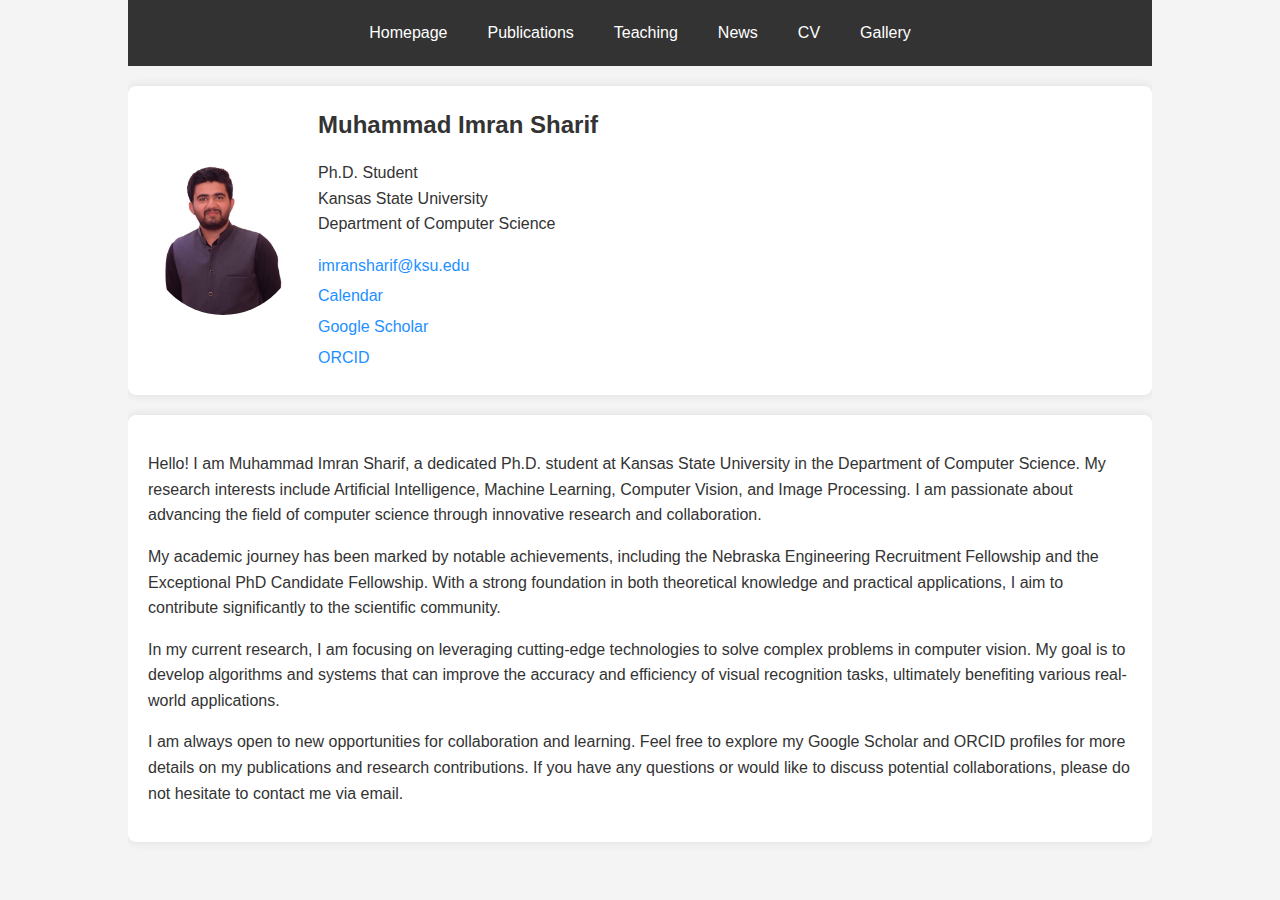
==== index.html @ 2519345f "Update index.html" ====
<!DOCTYPE html>
<html lang="en">
<head>
    <meta charset="UTF-8">
    <title>Muhammad Imran Sharif</title>
    <style>
        body {
            font-family: Arial, sans-serif;
            line-height: 1.6;
            margin: 0;
            padding: 0;
            background-color: #f4f4f4;
            color: #333;
        }
        .container {
            width: 80%;
            margin: auto;
            overflow: hidden;
        }
        header {
            text-align: center;
            padding: 20px;
        }
        nav {
            display: flex;
            justify-content: center;
            background: #333;
            color: white;
            padding: 10px;
        }
        nav a {
            color: white;
            text-decoration: none;
            padding: 10px 20px;
        }
        nav a:hover {
            background: #575757;
        }
        .profile-section {
            display: flex;
            align-items: center;
            background: #fff;
            padding: 20px;
            margin: 20px 0;
            border-radius: 8px;
            box-shadow: 0 0 10px rgba(0, 0, 0, 0.1);
        }
        .profile-img {
            border-radius: 50%;
            width: 150px;
            height: 150px;
            object-fit: cover;
            margin-right: 20px;
        }
        .profile-details {
            flex: 1;
        }
        .profile-details h2 {
            margin: 0;
        }
        .contact-info {
            list-style: none;
            padding: 0;
            margin: 10px 0 0;
        }
        .contact-info li {
            margin: 5px 0;
        }
        .contact-info a {
            color: #1e90ff;
            text-decoration: none;
        }
        .content {
            background: #fff;
            padding: 20px;
            margin: 20px 0;
            border-radius: 8px;
            box-shadow: 0 0 10px rgba(0, 0, 0, 0.1);
        }
    </style>
</head>
<body>
    <div class="container">
        <nav>
            <a href="index.html">Homepage</a>
            <a href="publications.html">Publications</a>
            <a href="teaching.html">Teaching</a>
            <a href="news.html">News</a>
            <a href="cv.html">CV</a>
            <a href="gallery.html">Gallery</a>
        </nav>
        <div class="profile-section">
            <!-- Ensure the image path is correct -->
            <img src="image.png" alt="Profile Picture" class="profile-img">
            <div class="profile-details">
                <h2>Muhammad Imran Sharif</h2>
                <p>Ph.D. Student<br>Kansas State University<br>Department of Computer Science</p>
                <ul class="contact-info">
                    <li><a href="mailto:imransharif@ksu.edu">imransharif@ksu.edu</a></li>
                    <li><a href="calendar-link">Calendar</a></li>
                    <li><a href="https://scholar.google.com/citations?user=hd8iAGoAA">Google Scholar</a></li>
                    <li><a href="https://orcid.org/my-orcid?orcid=0000-0002-4786-6579">ORCID</a></li>
                </ul>
            </div>
        </div>
        <div class="content">
            <p>Hello! I am Muhammad Imran Sharif, a dedicated Ph.D. student at Kansas State University in the Department of Computer Science. My research interests include Artificial Intelligence, Machine Learning, Computer Vision, and Image Processing. I am passionate about advancing the field of computer science through innovative research and collaboration.</p>
            <p>My academic journey has been marked by notable achievements, including the Nebraska Engineering Recruitment Fellowship and the Exceptional PhD Candidate Fellowship. With a strong foundation in both theoretical knowledge and practical applications, I aim to contribute significantly to the scientific community.</p>
            <p>In my current research, I am focusing on leveraging cutting-edge technologies to solve complex problems in computer vision. My goal is to develop algorithms and systems that can improve the accuracy and efficiency of visual recognition tasks, ultimately benefiting various real-world applications.</p>
            <p>I am always open to new opportunities for collaboration and learning. Feel free to explore my Google Scholar and ORCID profiles for more details on my publications and research contributions. If you have any questions or would like to discuss potential collaborations, please do not hesitate to contact me via email.</p>
        </div>
    </div>
</body>
</html>
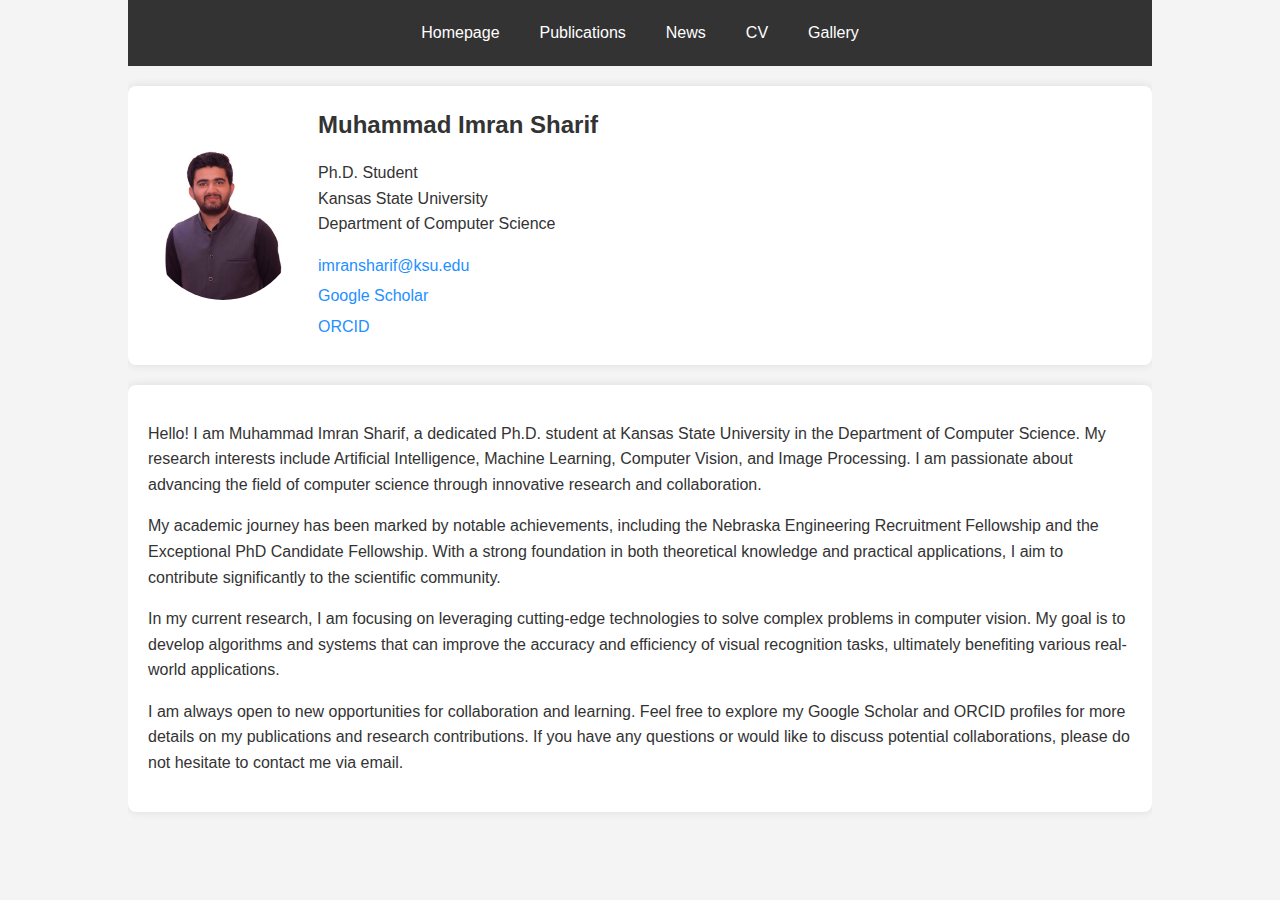
==== commit b0b4c2ee: "Update index.html" ====
--- a/index.html
+++ b/index.html
@@ -84,21 +84,18 @@
         <nav>
             <a href="index.html">Homepage</a>
             <a href="publications.html">Publications</a>
-            <a href="teaching.html">Teaching</a>
             <a href="news.html">News</a>
             <a href="cv.html">CV</a>
             <a href="gallery.html">Gallery</a>
         </nav>
         <div class="profile-section">
-            <!-- Ensure the image path is correct -->
             <img src="image.png" alt="Profile Picture" class="profile-img">
             <div class="profile-details">
                 <h2>Muhammad Imran Sharif</h2>
                 <p>Ph.D. Student<br>Kansas State University<br>Department of Computer Science</p>
                 <ul class="contact-info">
                     <li><a href="mailto:imransharif@ksu.edu">imransharif@ksu.edu</a></li>
-                    <li><a href="calendar-link">Calendar</a></li>
-                    <li><a href="https://scholar.google.com/citations?user=hd8iAGoAA">Google Scholar</a></li>
+                    <li><a href="https://scholar.google.com/citations?user=hd8iAGoAAAAJ&hl=en&oi=ao">Google Scholar</a></li>
                     <li><a href="https://orcid.org/my-orcid?orcid=0000-0002-4786-6579">ORCID</a></li>
                 </ul>
             </div>
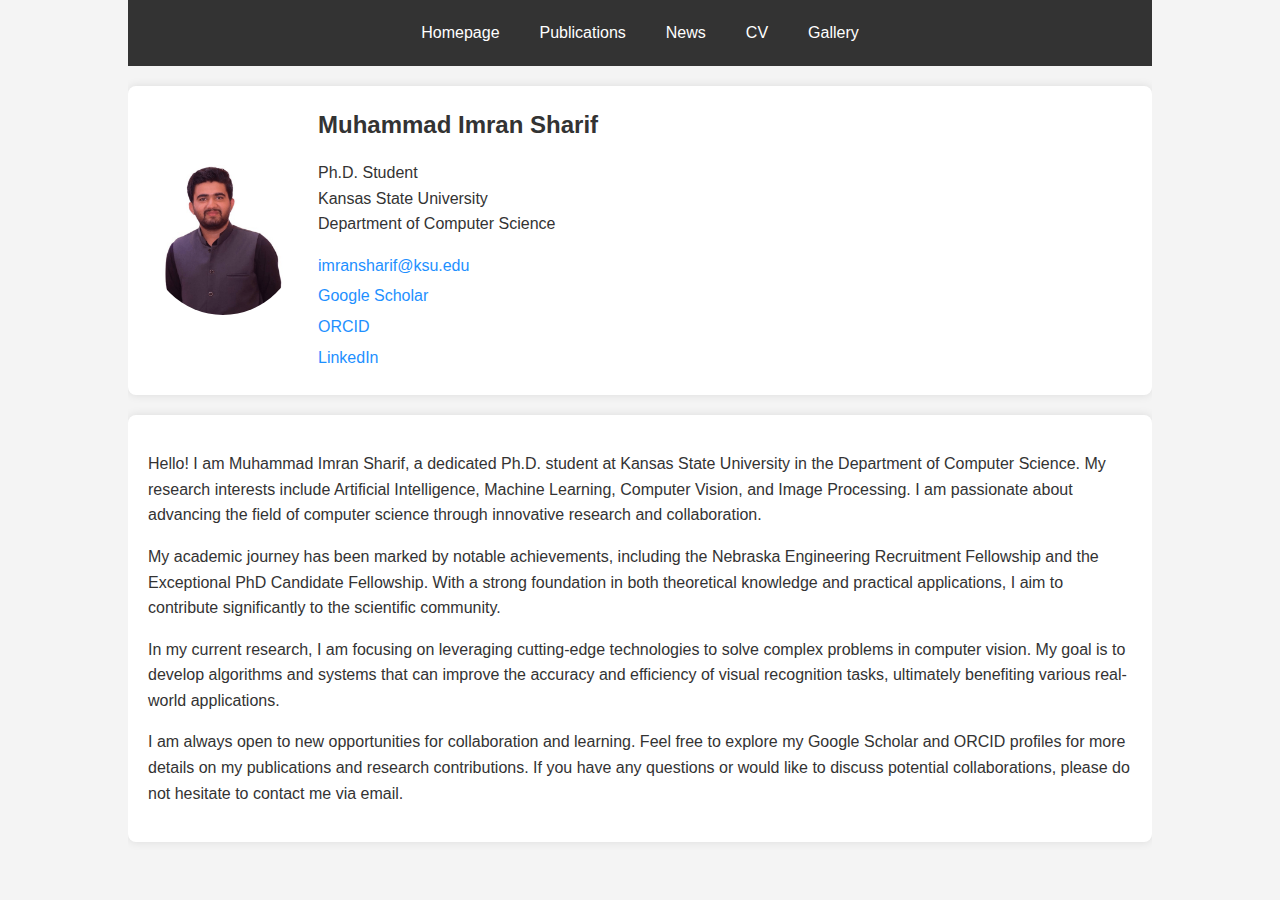
==== commit bb4d1561: "Update index.html" ====
--- a/index.html
+++ b/index.html
@@ -97,6 +97,7 @@
                     <li><a href="mailto:imransharif@ksu.edu">imransharif@ksu.edu</a></li>
                     <li><a href="https://scholar.google.com/citations?user=hd8iAGoAAAAJ&hl=en&oi=ao">Google Scholar</a></li>
                     <li><a href="https://orcid.org/my-orcid?orcid=0000-0002-4786-6579">ORCID</a></li>
+                    <li><a href="https://www.linkedin.com/in/imransharif1996/">LinkedIn</a></li>
                 </ul>
             </div>
         </div>
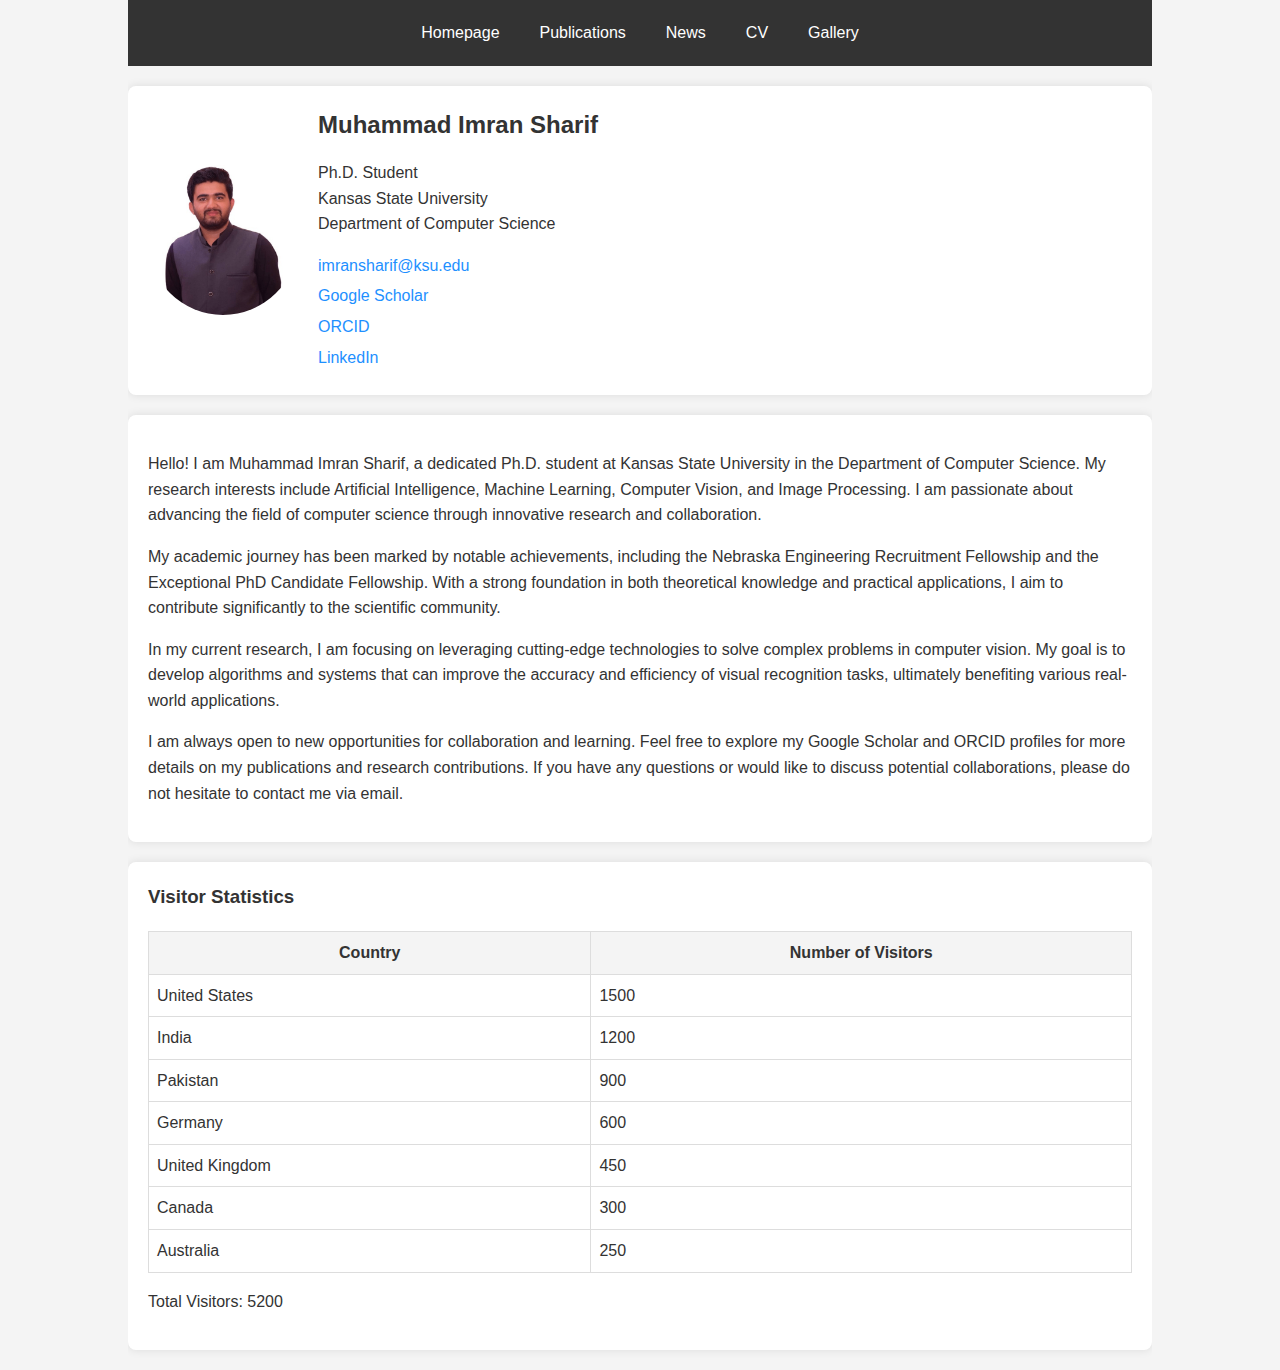
==== commit 723a50d3: "Update index.html" ====
--- a/index.html
+++ b/index.html
@@ -77,6 +77,27 @@
             border-radius: 8px;
             box-shadow: 0 0 10px rgba(0, 0, 0, 0.1);
         }
+        .visitor-stats {
+            background: #fff;
+            padding: 20px;
+            margin: 20px 0;
+            border-radius: 8px;
+            box-shadow: 0 0 10px rgba(0, 0, 0, 0.1);
+        }
+        .visitor-stats h3 {
+            margin-top: 0;
+        }
+        .visitor-stats table {
+            width: 100%;
+            border-collapse: collapse;
+        }
+        .visitor-stats th, .visitor-stats td {
+            border: 1px solid #ddd;
+            padding: 8px;
+        }
+        .visitor-stats th {
+            background-color: #f4f4f4;
+        }
     </style>
 </head>
 <body>
@@ -107,6 +128,44 @@
             <p>In my current research, I am focusing on leveraging cutting-edge technologies to solve complex problems in computer vision. My goal is to develop algorithms and systems that can improve the accuracy and efficiency of visual recognition tasks, ultimately benefiting various real-world applications.</p>
             <p>I am always open to new opportunities for collaboration and learning. Feel free to explore my Google Scholar and ORCID profiles for more details on my publications and research contributions. If you have any questions or would like to discuss potential collaborations, please do not hesitate to contact me via email.</p>
         </div>
+        <div class="visitor-stats">
+            <h3>Visitor Statistics</h3>
+            <table>
+                <tr>
+                    <th>Country</th>
+                    <th>Number of Visitors</th>
+                </tr>
+                <tr>
+                    <td>United States</td>
+                    <td>1500</td>
+                </tr>
+                <tr>
+                    <td>India</td>
+                    <td>1200</td>
+                </tr>
+                <tr>
+                    <td>Pakistan</td>
+                    <td>900</td>
+                </tr>
+                <tr>
+                    <td>Germany</td>
+                    <td>600</td>
+                </tr>
+                <tr>
+                    <td>United Kingdom</td>
+                    <td>450</td>
+                </tr>
+                <tr>
+                    <td>Canada</td>
+                    <td>300</td>
+                </tr>
+                <tr>
+                    <td>Australia</td>
+                    <td>250</td>
+                </tr>
+            </table>
+            <p>Total Visitors: 5200</p>
+        </div>
     </div>
 </body>
 </html>
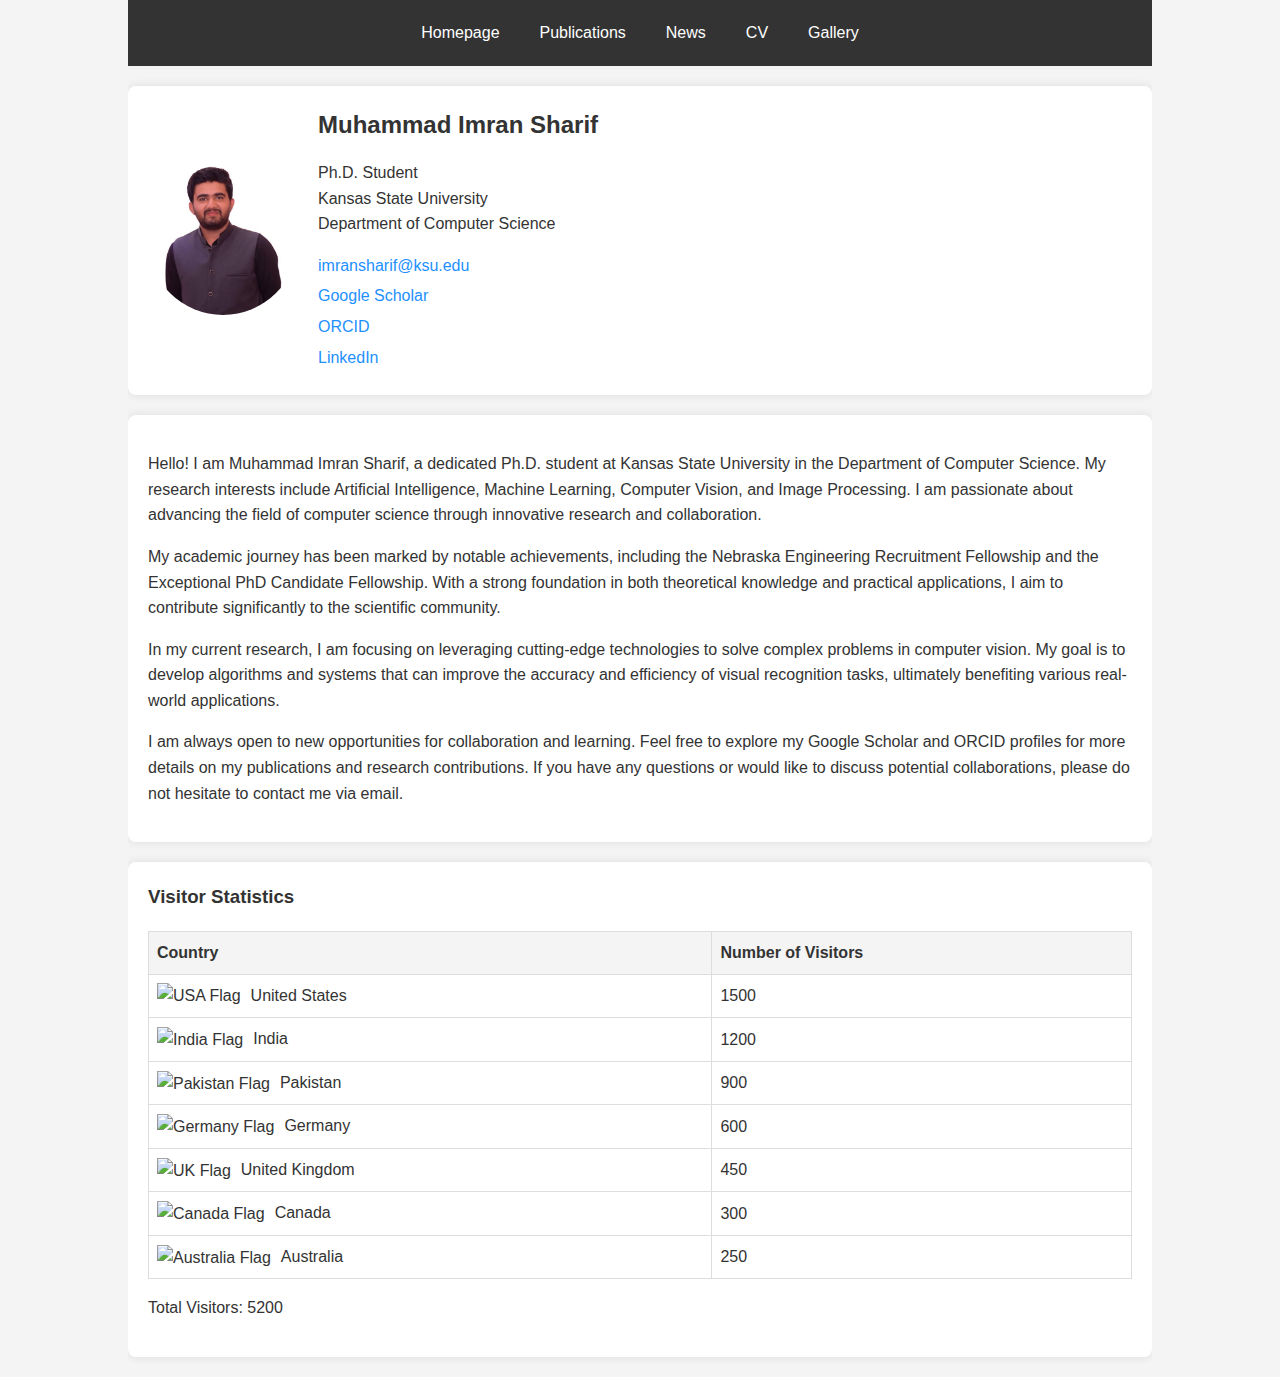
==== commit feb06310: "Update index.html" ====
--- a/index.html
+++ b/index.html
@@ -94,9 +94,16 @@
         .visitor-stats th, .visitor-stats td {
             border: 1px solid #ddd;
             padding: 8px;
+            text-align: left;
         }
         .visitor-stats th {
             background-color: #f4f4f4;
+        }
+        .visitor-stats img {
+            width: 20px;
+            height: auto;
+            margin-right: 10px;
+            vertical-align: middle;
         }
     </style>
 </head>
@@ -136,31 +143,31 @@
                     <th>Number of Visitors</th>
                 </tr>
                 <tr>
-                    <td>United States</td>
+                    <td><img src="https://flagcdn.com/us.svg" alt="USA Flag">United States</td>
                     <td>1500</td>
                 </tr>
                 <tr>
-                    <td>India</td>
+                    <td><img src="https://flagcdn.com/in.svg" alt="India Flag">India</td>
                     <td>1200</td>
                 </tr>
                 <tr>
-                    <td>Pakistan</td>
+                    <td><img src="https://flagcdn.com/pk.svg" alt="Pakistan Flag">Pakistan</td>
                     <td>900</td>
                 </tr>
                 <tr>
-                    <td>Germany</td>
+                    <td><img src="https://flagcdn.com/de.svg" alt="Germany Flag">Germany</td>
                     <td>600</td>
                 </tr>
                 <tr>
-                    <td>United Kingdom</td>
+                    <td><img src="https://flagcdn.com/gb.svg" alt="UK Flag">United Kingdom</td>
                     <td>450</td>
                 </tr>
                 <tr>
-                    <td>Canada</td>
+                    <td><img src="https://flagcdn.com/ca.svg" alt="Canada Flag">Canada</td>
                     <td>300</td>
                 </tr>
                 <tr>
-                    <td>Australia</td>
+                    <td><img src="https://flagcdn.com/au.svg" alt="Australia Flag">Australia</td>
                     <td>250</td>
                 </tr>
             </table>
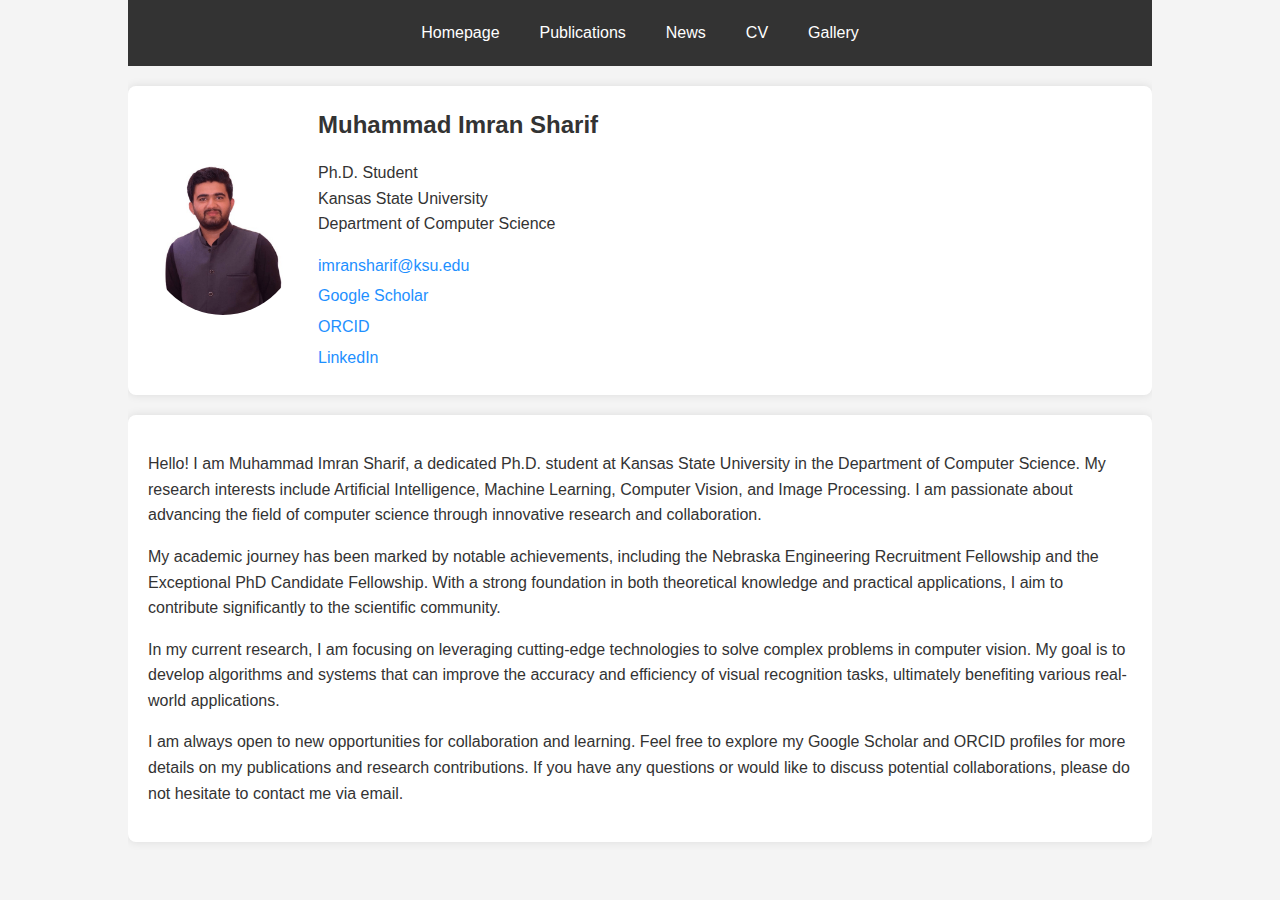
==== commit 3ec2cfae: "Update index.html" ====
--- a/index.html
+++ b/index.html
@@ -77,34 +77,6 @@
             border-radius: 8px;
             box-shadow: 0 0 10px rgba(0, 0, 0, 0.1);
         }
-        .visitor-stats {
-            background: #fff;
-            padding: 20px;
-            margin: 20px 0;
-            border-radius: 8px;
-            box-shadow: 0 0 10px rgba(0, 0, 0, 0.1);
-        }
-        .visitor-stats h3 {
-            margin-top: 0;
-        }
-        .visitor-stats table {
-            width: 100%;
-            border-collapse: collapse;
-        }
-        .visitor-stats th, .visitor-stats td {
-            border: 1px solid #ddd;
-            padding: 8px;
-            text-align: left;
-        }
-        .visitor-stats th {
-            background-color: #f4f4f4;
-        }
-        .visitor-stats img {
-            width: 20px;
-            height: auto;
-            margin-right: 10px;
-            vertical-align: middle;
-        }
     </style>
 </head>
 <body>
@@ -135,44 +107,6 @@
             <p>In my current research, I am focusing on leveraging cutting-edge technologies to solve complex problems in computer vision. My goal is to develop algorithms and systems that can improve the accuracy and efficiency of visual recognition tasks, ultimately benefiting various real-world applications.</p>
             <p>I am always open to new opportunities for collaboration and learning. Feel free to explore my Google Scholar and ORCID profiles for more details on my publications and research contributions. If you have any questions or would like to discuss potential collaborations, please do not hesitate to contact me via email.</p>
         </div>
-        <div class="visitor-stats">
-            <h3>Visitor Statistics</h3>
-            <table>
-                <tr>
-                    <th>Country</th>
-                    <th>Number of Visitors</th>
-                </tr>
-                <tr>
-                    <td><img src="https://flagcdn.com/us.svg" alt="USA Flag">United States</td>
-                    <td>1500</td>
-                </tr>
-                <tr>
-                    <td><img src="https://flagcdn.com/in.svg" alt="India Flag">India</td>
-                    <td>1200</td>
-                </tr>
-                <tr>
-                    <td><img src="https://flagcdn.com/pk.svg" alt="Pakistan Flag">Pakistan</td>
-                    <td>900</td>
-                </tr>
-                <tr>
-                    <td><img src="https://flagcdn.com/de.svg" alt="Germany Flag">Germany</td>
-                    <td>600</td>
-                </tr>
-                <tr>
-                    <td><img src="https://flagcdn.com/gb.svg" alt="UK Flag">United Kingdom</td>
-                    <td>450</td>
-                </tr>
-                <tr>
-                    <td><img src="https://flagcdn.com/ca.svg" alt="Canada Flag">Canada</td>
-                    <td>300</td>
-                </tr>
-                <tr>
-                    <td><img src="https://flagcdn.com/au.svg" alt="Australia Flag">Australia</td>
-                    <td>250</td>
-                </tr>
-            </table>
-            <p>Total Visitors: 5200</p>
-        </div>
     </div>
 </body>
 </html>
